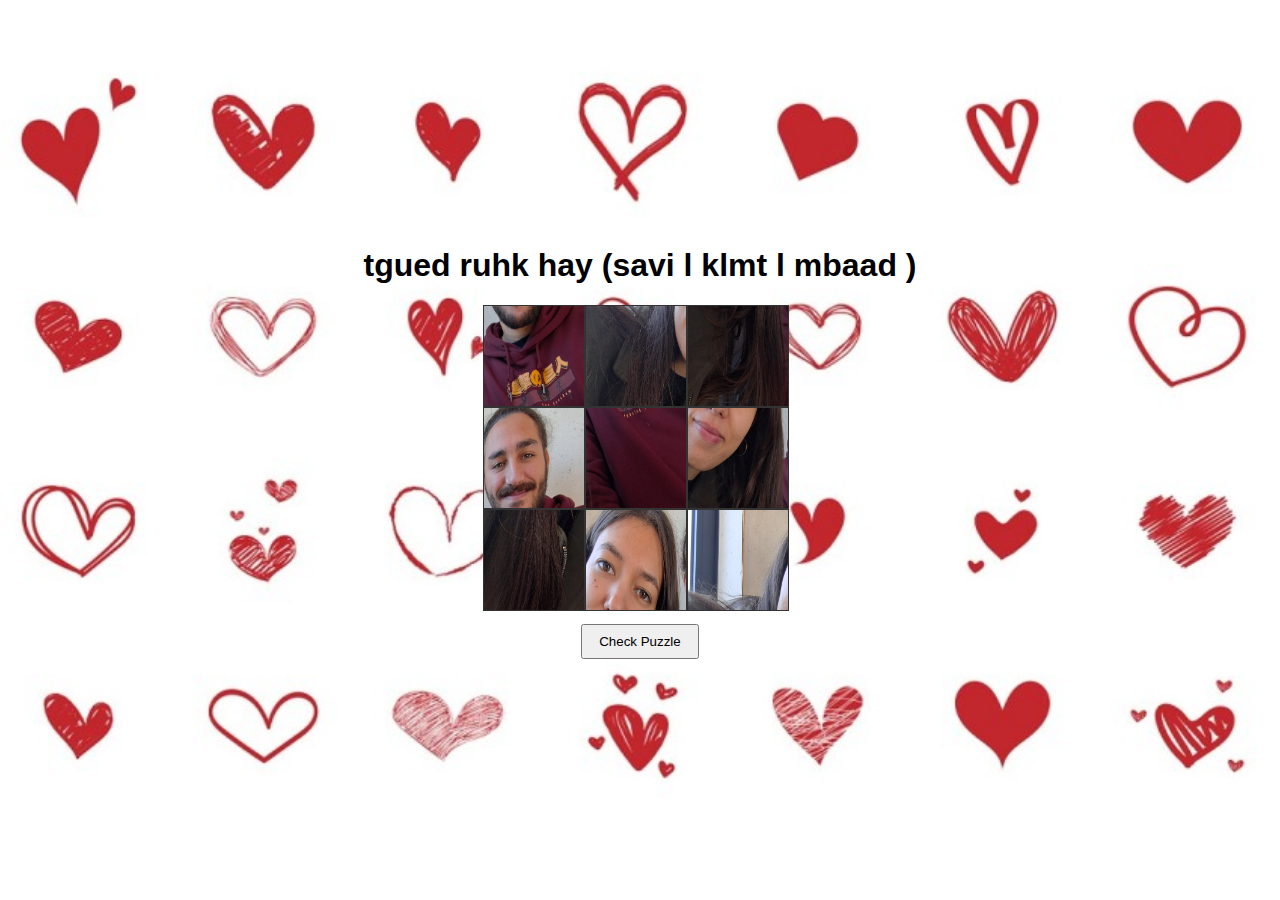
==== ki_tatla3_ll_sme_le_taarfha_l_page.html @ e3cd664d "Add files via upload" ====
<!DOCTYPE html>
<html lang="en">
<head>
  <meta charset="UTF-8">
  <meta name="viewport" content="width=device-width, initial-scale=1.0">
  <title>Secret Page</title>
  <style>
    body {
      background-image: url('images/1.jpg'); /* Background image */
      background-size: cover; /* Cover the entire page */
      background-position: center; /* Center the background */
      color: white; /* Change text color for visibility */
      text-align: center; /* Center text */
      height: 100vh; /* Full viewport height */
      display: flex;
      flex-direction: column;
      justify-content: center; /* Center content vertically */
      align-items: center; /* Center content horizontally */
    }
    #protected-content { display: none; }
  </style>
</head>
<body>
  <div id="protected-content">
    <h1></h1>
    <p></p>
  </div>
  <script>
    const correctPassword = "n7ebbk";
    // Check if the user is authenticated
    if (sessionStorage.getItem("authenticated") === correctPassword) {
      document.getElementById("protected-content").style.display = "block";

      // Automatically trigger the download
      const link = document.createElement('a');
      link.href = 'images/2.jpg'; // Path to the file
      link.download = 'images/2.jpg'; // Suggested filename for the download
      document.body.appendChild(link); // Append link to the body
      link.click(); // Trigger the download
      document.body.removeChild(link); // Remove the link after download
    } else {
      window.location.href = "index.html"; // Redirect if not authenticated
    }
  </script>
</body>
</html>
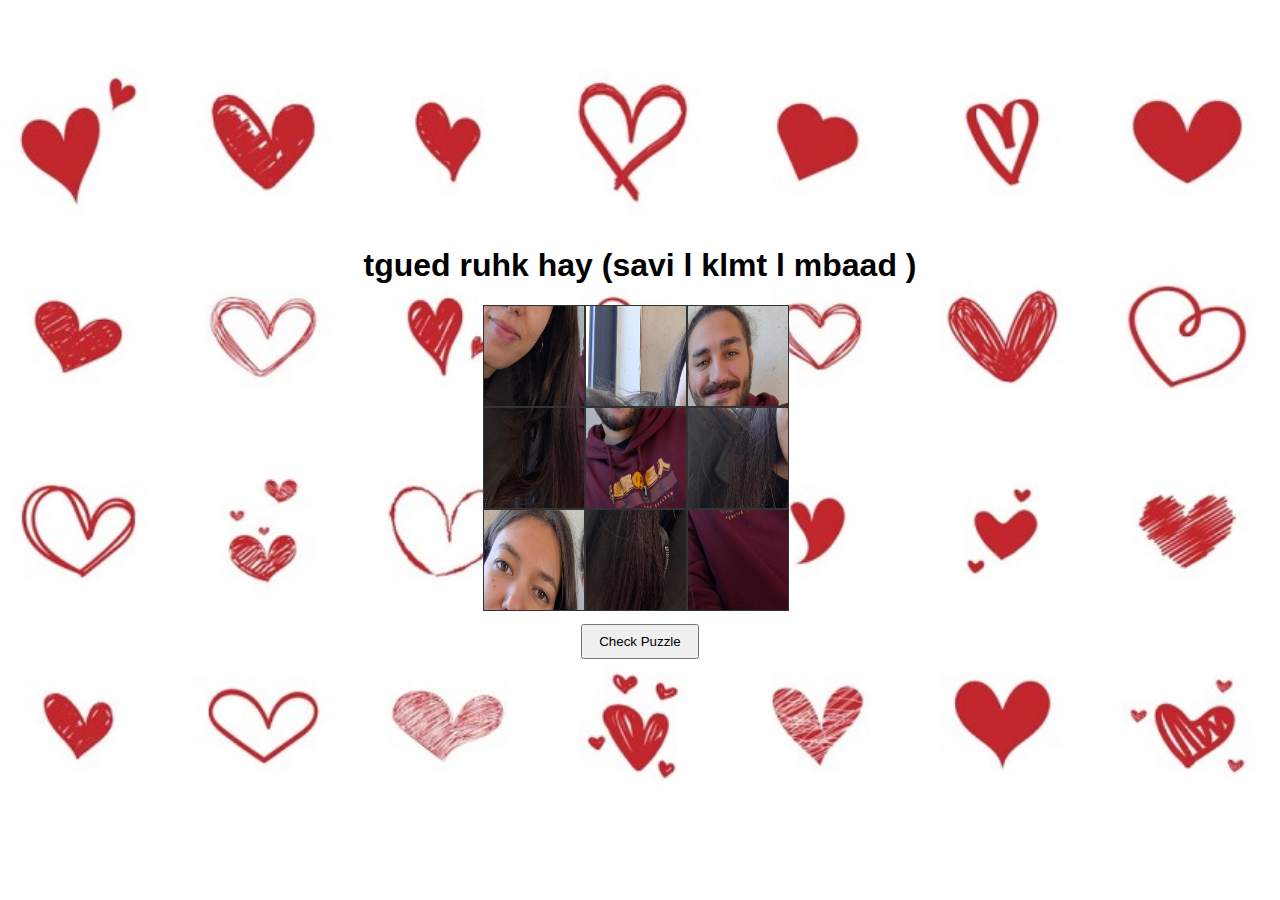
==== commit c44bda9d: "Update ki_tatla3_ll_sme_le_taarfha_l_page.html" ====
--- a/ki_tatla3_ll_sme_le_taarfha_l_page.html
+++ b/ki_tatla3_ll_sme_le_taarfha_l_page.html
@@ -26,7 +26,7 @@
     <p></p>
   </div>
   <script>
-    const correctPassword = "n7ebbk";
+    const correctPassword = "n7ebbek";
     // Check if the user is authenticated
     if (sessionStorage.getItem("authenticated") === correctPassword) {
       document.getElementById("protected-content").style.display = "block";
